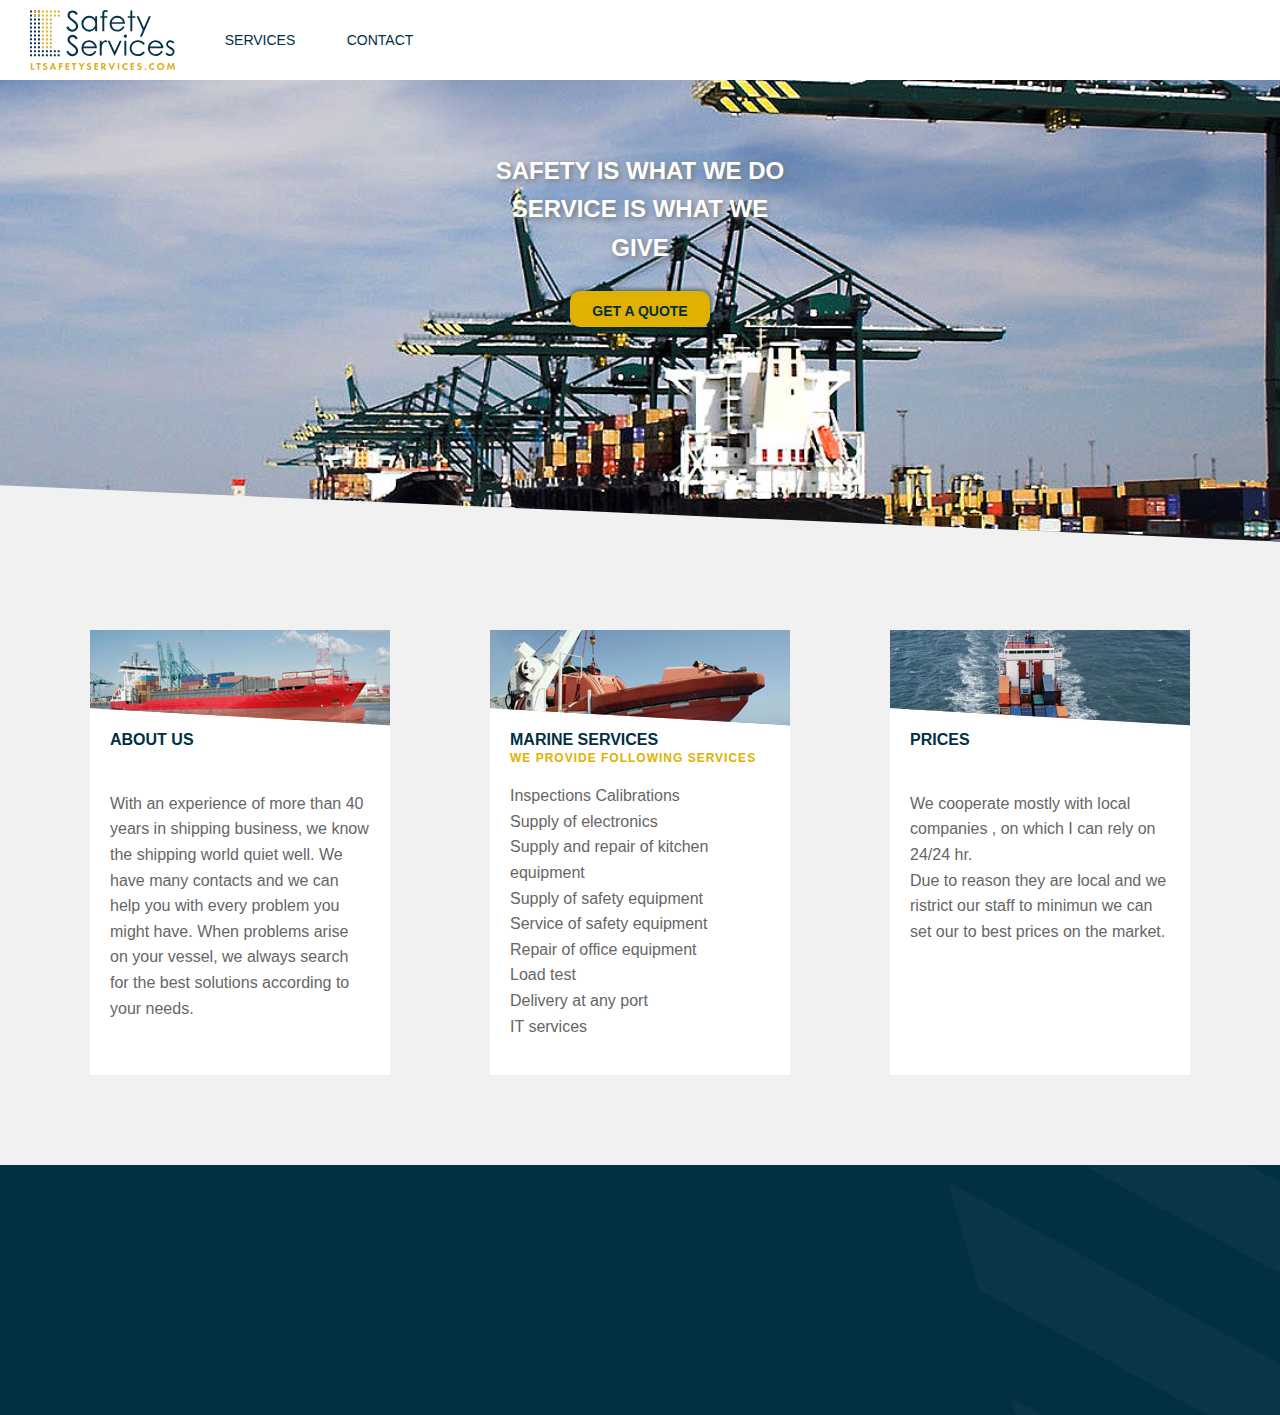
==== index.html @ d3aae6d3 "uploaded first time project" ====
<!doctype html>
<html>
<head>
<meta charset="utf-8">
<meta name="apple-mobile-web-app-capable" content="yes">
<meta name="viewport" content="width=device-width, initial-scale=1">
<meta name="google-site-verification" content="eEkN67q6iLis950M0F3VY7Mmr5OYABk_c9vgWVfEJBA" />
<link rel="stylesheet" type="text/css" href="css/ltstyle.css">
<title>LT Safety Services your partner in marine safety.</title>
<meta name="description" content="Do you need annual inspection, repair, callibration in the port of Antwerp, Rotterdam or Calais, contact LT Safety Services 24/7 ">
</head>
<body>
<header>
	<div class="menutop">
    <div class="logo"></div>
    	<div class="menuitem"><a href="marine-safety-services.html">Services</a></div>
        <div class="menuitem"><a href="#">contact</a></div>
    </div>
    <div class="clear"></div>
	<br>
  
  <div class="cta">
    	<p>
            Safety is what we do <br>
            Service is what we <br>
        give </p>
        <a href="mailto:info@ltsafetyservices.com">Get a quote</a> 
    </div> 
</header>
<div class="headerbase"></div>
<article>
<div class="wrapblock">
    <div class="homeblock">
        <div class="fotoklein"></div>
        <div class="box">About us</div>
        <p><br>
With an experience of more than 40 years in shipping business, we know the shipping world quiet well. 
        We have many contacts and we can help you with every problem you might have.
        When problems arise on your vessel, we always search for  the best solutions according to your needs. </p>
    </div>
    <div class="homeblock">
    <div class="fotoklein second"></div>
    <div class="box">Marine Services</div>
    <div class="tussentitel">We provide following services</div>
        <p>
        Inspections
		Calibrations<br>
        Supply of electronics<br>        
        Supply and repair of kitchen equipment<br>       
        Supply of safety equipment<br>       
        Service of safety equipment<br>      
        Repair of office equipment<br>       
      	Load test<br>     
        Delivery at any port<br>      
        IT services   
        </p>
    </div>
    <div class="homeblock">
    <div class="fotoklein third"></div>
    <div class="box">Prices</div>
        <p><br>
We cooperate mostly with local companies , on which I can rely on 24/24 hr. <br>
        Due to reason they are local and we ristrict our staff to minimun we can set our to best prices on the market.</p>
        <p></p>
    </div>
</div>
</article>
<div class="blue"></div>
<footer>
</footer>
<script>
  (function(i,s,o,g,r,a,m){i['GoogleAnalyticsObject']=r;i[r]=i[r]||function(){
  (i[r].q=i[r].q||[]).push(arguments)},i[r].l=1*new Date();a=s.createElement(o),
  m=s.getElementsByTagName(o)[0];a.async=1;a.src=g;m.parentNode.insertBefore(a,m)
  })(window,document,'script','https://www.google-analytics.com/analytics.js','ga');

  ga('create', 'UA-85603389-1', 'auto');
  ga('send', 'pageview');

</script>
</body>
</html>
---- css/ltstyle.css ----
@charset "utf-8";
/* CSS Document */

body{
    margin:0;
    font-family: sans-serif;
    -webkit-font-smoothing: antialiased;
    -moz-osx-font-smoothing: grayscale;
    background-color:#F1F1F1;
}
p{
    color: #666666;
    font-size: 16px;
    line-height: 1.6em;
    font-family: sans-serif;
    text-align:left;
    padding-left:20px;
    padding-right:20px;
}
h1 {
    font-family: sans-serif;
    line-height: 1.1em;
    font-size: 30px;
    text-align:left;
    font-weight:100;
}
h2{
    font-weight:100;
    font-size:22px;
}
.menutop{
    height:60px;
    background-color:#FFFFFF;
    padding:10px;
}
li {
    list-style:none;
    color:white;
    background-color:#7c9d94;
    font-weight:bold;
    line-height:60px;
    margin-left:-80px;
    padding-left:20px;
    border-bottom:solid;
    border-bottom-color:white;
}
li a{
    color:white;
    text-decoration:none;
}
ul :hover{
    background-color:#013042;
}
ul{
    margin:0;
}
.box {
    font-family:  sans-serif;
    line-height: 1.2;
    font-size: 16px;
    text-align:left;
    text-transform:uppercase;
    font-weight:bold;
    color:#013042;
    padding-left: 20px;
}
.fotoklein{
    min-width:280px;
    width:100%;
    height:100px;
    background-image:url(../images/lt-marine-safety-about-us.jpg);
}
menu{
    width:250px;
    text-align:left;
    margin-right:40px;
    margin-top:30px;
    float:left;
}
.content{
    float:left;
    max-width:850px;
}
.clear{
    clear:both;
}
.tussentitel{
    color:#E0B100;
    line-height: 1.5;
    font-size: 12px;
    text-transform: uppercase;
    letter-spacing: 1px;
    text-align:left;
    font-weight:bold;
    padding-left:20px;
}

header{
    height:600px;
    background-image:url(../images/lt-marine-safety-header.jpg);
    background-repeat:no-repeat;
    background-size:cover;
    background-position:center;	
}
.logo{
    height:60px;
    width:160px;
    background-image:url(../images/logo-lt-marine-safety.svg);
    background-repeat:no-repeat;
    margin-left:20px;
    content:"";
    float:left;
    margin-right:20px;
}

.cta p{
    color: #FFFFFF;
    font-size: 24px;
    font-weight: bold;
    text-align: center;
    text-transform: uppercase;
    padding-top: 30px;
    text-shadow: 2px 2px 5px #787878;
}
header a{
    display: block;
    margin-left: auto;
    width: 100px;
    margin-right: auto;
    text-align: center;
    padding-top: 12px;
    padding-right: 20px;
    padding-left: 20px;
    padding-bottom: 8px;
    color: #013042;
    background-color: #e0b100;
    border-radius: 10px;
    font-size: 14px;
    font-weight: 900;
    text-transform: uppercase;
    text-decoration: none;
    -webkit-box-shadow: 2px 2px 6px;
    box-shadow: 0px 0px 6px;
}
.menuitem a{
    padding:0;
    background-color:transparent;
    -webkit-box-shadow:none;
    box-shadow:none;	
    font-size:14px;
    border-radius:0px;
    float:left;
    font-weight:500;
    margin-left:0px;
    margin-right:20px;
    text-transform:uppercase;
    line-height:60px;
    color:#013042;
}
.headerbase{
    background-image:url(../images/header-base.svg);
    background-repeat:no-repeat;
    background-size:cover;
    background-position:left;
    content:"";
    height:200px;
    margin-top:-120px;
    margin-left:-60px;
}
article{
    max-width:1200px;
    margin-left:auto;
    margin-right:auto;
    margin-bottom:60px;
    margin-top:-100px;
    padding-left:10px;
    padding-right:10px;

}
.wrapblock{
    margin-top:50px;
    margin-bottom:50px;
    display: -webkit-box; 
    display: -ms-flexbox;  
    display: -webkit-flex; 
    display: flex; 
    flex-wrap:wrap;    

}
.homeblock{
    width:300px;
    padding-bottom:20px;
    background-color:#FFFFFF;	  
    margin-left:auto;
    margin-right:auto;   
    margin-bottom:30px;
}
.second{
    background-image:url(../images/lt-marine-safety-services.jpg);
}
.third{
    background-image:url(../images/lt-marine-safety-prices.jpg);
}
footer{
    height:250px;
    background-color:#013042;
    background-image:url(../images/stripes.png);
    background-position:right;
    background-repeat:no-repeat;
}


.main_form *{box-sizing: border-box;}
.main_form img{max-width: 100%;}
.main_form input[type="text"]{border: 1px solid #043042; padding:0 15px; height: 35px; font-size: 14px; width: 100%; -o-transition: 0.4s ease all; -webkit-transition: 0.4s ease all; -moz-transition: 0.4s ease all; transition: 0.4s ease all; color: #043042; font-weight: 300;}
.main_form input[type="text"]:focus{border-color: #e0b100; outline: none}
.main_form{width: 685px; margin: 0 auto; background: #fff; position: relative; -o-box-shadow: 0 0px 40px 0px rgba(0,0,0,0.1); -webkit-box-shadow: 0 0px 40px 0px rgba(0,0,0,0.1); -moz-box-shadow: 0 0px 40px 0px rgba(0,0,0,0.1); box-shadow: 0 0px 40px 0px rgba(0,0,0,0.1);}
.main_form h1{text-align: center; color: #fff; margin: 0;}
.main_form .top_sec{position: absolute; width: 100%; top: 10%; text-align: center; left: 0;}
.main_form .top_sec img{margin-bottom: 30px;}
.main_form h1 span{color: #ddaf26;}
.form_system{text-align: center; width: 500px; margin: 0 auto; padding-bottom: 35px; padding-top: 25px; margin-bottom: 15px; position: relative;}
.form_system label{display:block; padding-left: 0; max-width: 350px; width: 100%; margin: 0 auto; margin-bottom: 15px;}
.form_system label span{display: inline-block; width: 205px;}
.attention{display: none !important;}
.submit{margin-top: 15px; padding: 10px 25px; background-color: #e0b100; color: #fff; font-weight: 300; -o-transition: 0.4s ease all; -webkit-transition: 0.4s ease all; -moz-transition: 0.4s ease all; transition: 0.4s ease all; outline: none; border: none; font-weight: 400;}
.main_form .form_system .col_1{width: 49%; display: inline-block; margin-right: 2%; float: left;}
.main_form .form_system .col_1.ml0{ margin-right: 0px;}
.submit span{position: relative; top: -2px;}
.submit img{width: 15px; display: inline-block; vertical-align: middle;}
.submit:hover{cursor: pointer; background: #043042;}
.pop_thnk{position: fixed; width: 100%; background:rgba(0,0,0,0.7); height: 100%; z-index: 99999; display: none;}
.thnk .pop_thnk{display: block; text-align: center; padding-top: 15%;}
.thnk .pop_thnk p{text-align: center; color: #fff; font-size: 35px;}
.thnk .pop_thnk a{position: absolute; font-size: 35px; right: 20px; top: 20px; text-decoration: none; color: #fff;}

@media only screen and (max-width:959px){
    .form_page .headerbase{height: 140px;}
    .thnk .pop_thnk{padding-top: 45%;}

}
@media only screen and (max-width:767px)
{
    .form_page .headerbase {height: 135px;}
    .main_form h1{font-size: 25px;}
    .main_form{width: 100%;}
    .form_system{max-width: 500px; width: 100%;}
    .main_form .top_sec{top: 8%;}
}
@media only screen and (max-width: 500px)
{
    .main_form h1{font-size: 18px;}
    .main_form .top_sec img {margin-bottom: 20px;}
    .form_system{padding: 15px;}
    .main_form .top_sec img{width: 20px;}
    .main_form .top_sec{top: 5%;}
    .main_form .form_system .col_1{width: 100%; margin-right: 0; margin-bottom: 15px;}
    .main_form .form_system .col_1.ml0{margin-bottom: 0;}
}
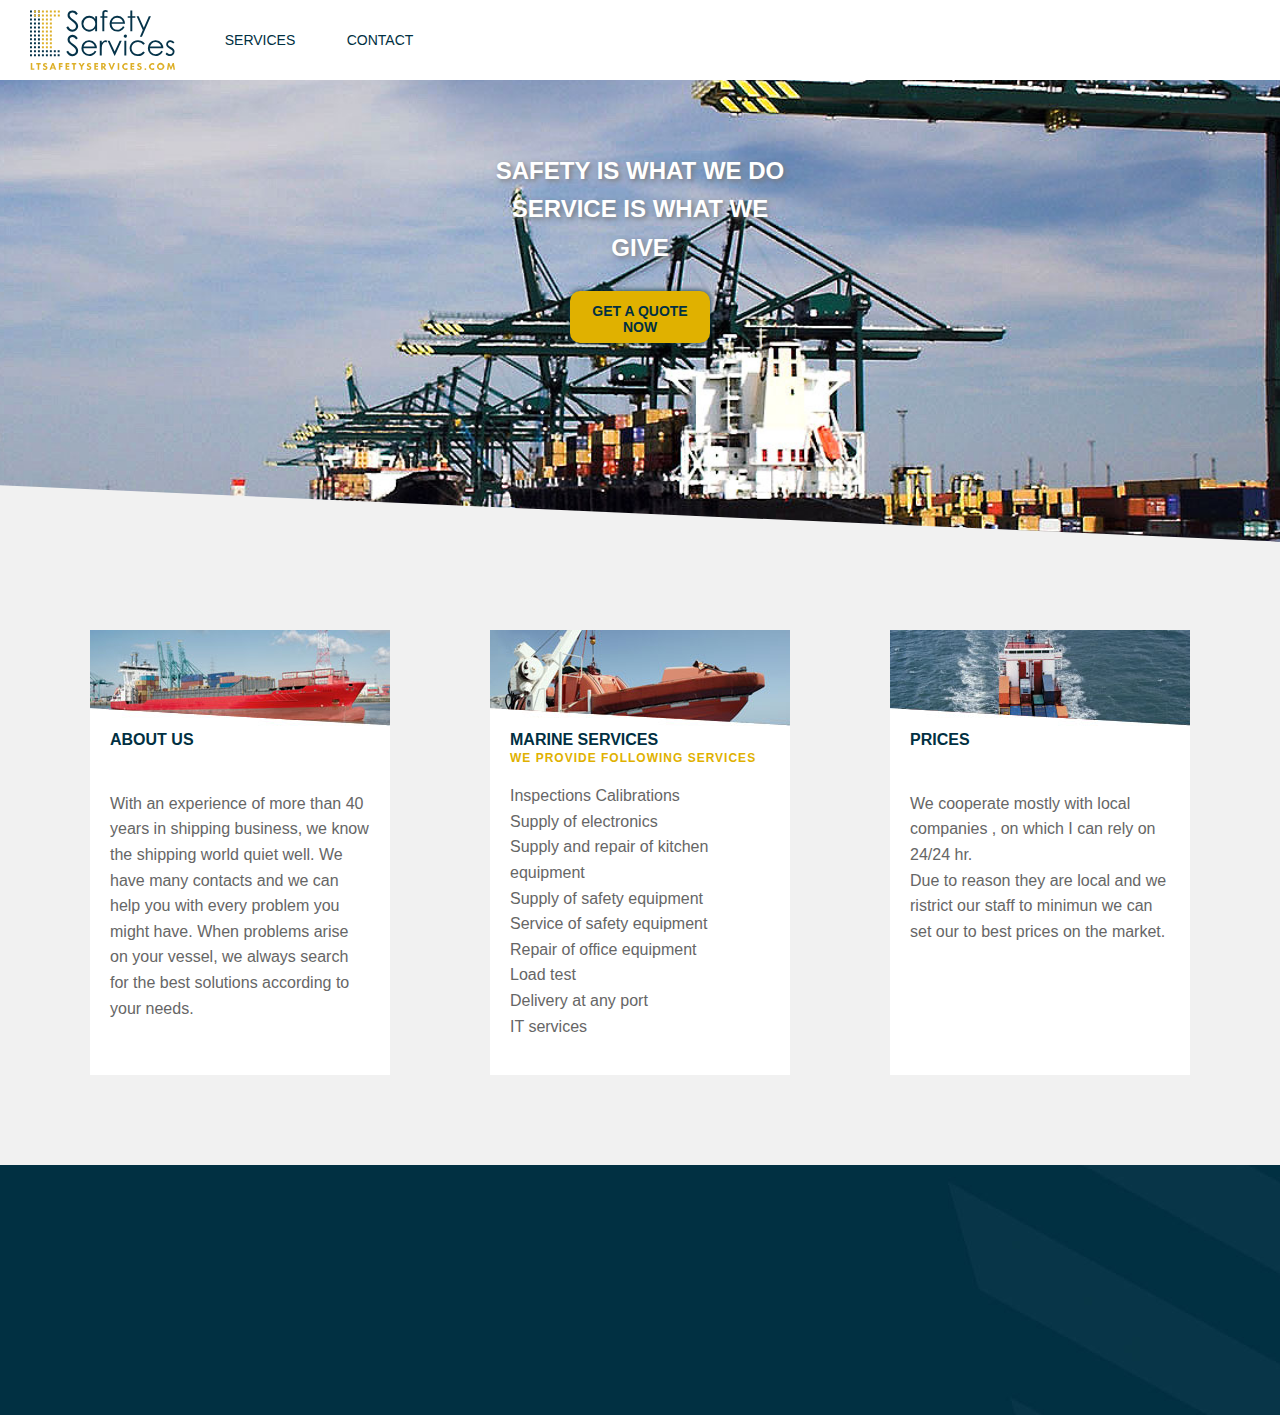
==== commit 1ae05204: "now test" ====
--- a/index.html
+++ b/index.html
@@ -24,7 +24,7 @@
             Safety is what we do <br>
             Service is what we <br>
         give </p>
-        <a href="mailto:info@ltsafetyservices.com">Get a quote</a> 
+        <a href="mailto:info@ltsafetyservices.com">Get a quote now</a> 
     </div> 
 </header>
 <div class="headerbase"></div>
